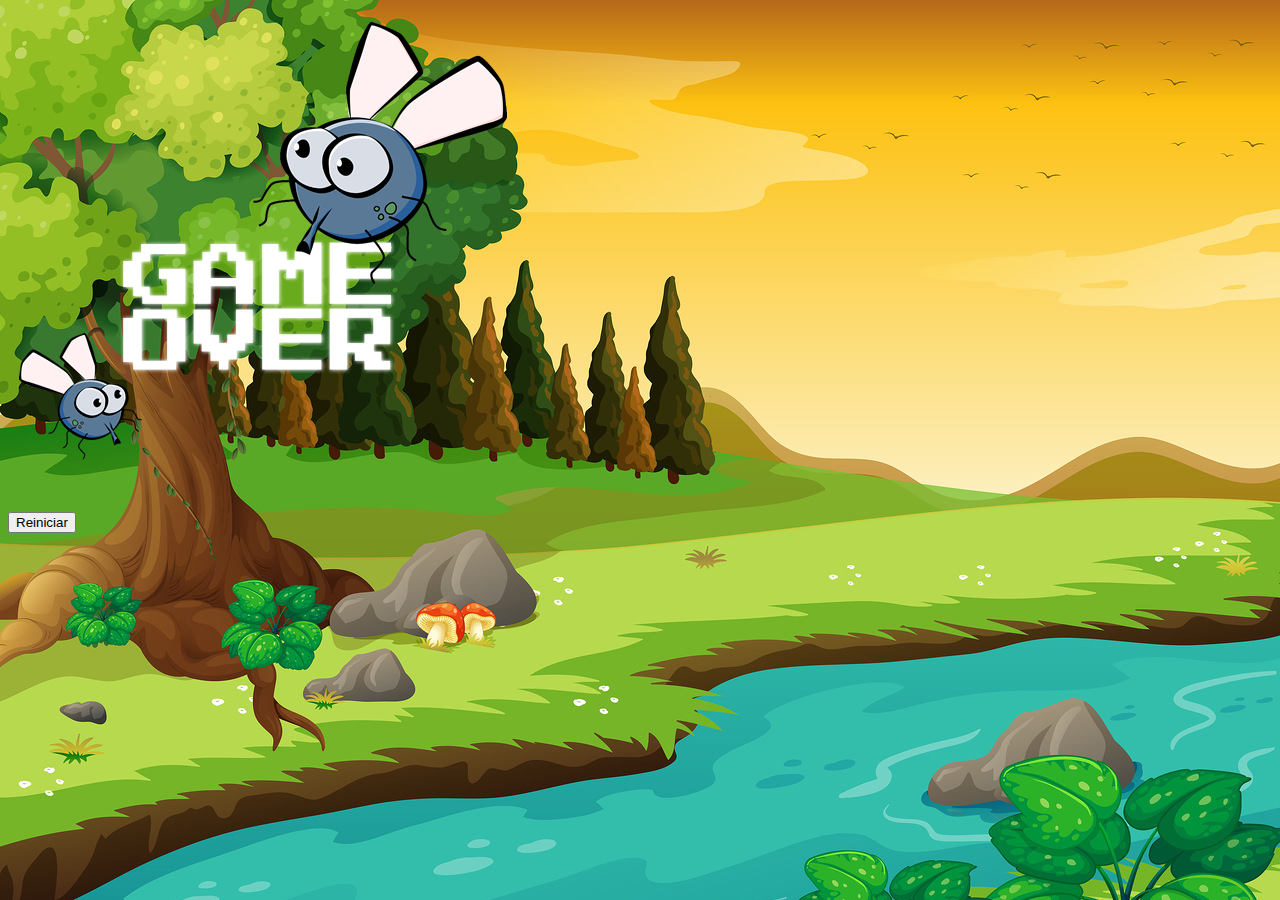
==== gameover.html @ 588af0b6 "fly killer project commit" ====
<!DOCTYPE html>
<html lang="en">
    <head>
        <meta charset="UTF-8">
        <meta http-equiv="X-UA-Compatible" content="IE=edge">
        <meta name="viewport" content="width=device-width, initial-scale=1.0">
        <title>Document</title>

        <!-- CSS only -->
        <link href="https://cdn.jsdelivr.net/npm/bootstrap@5.2.3/dist/css/bootstrap.min.css" rel="stylesheet" integrity="sha384-rbsA2VBKQhggwzxH7pPCaAqO46MgnOM80zW1RWuH61DGLwZJEdK2Kadq2F9CUG65" crossorigin="anonymous">

        <link rel="stylesheet" href="style.css">
    </head>
    <body>
        <div class="container">
            <div class="row">
                <div class="col">
                    <div class="d-flex justify-content-center">
                        <img src="imagens/game_over.png" alt="Game over image">
                    </div>
                </div>
            </div>

            <div class="row">
                <div class="col">
                    <div class="d-flex justify-content-center">
                        <button type="button" class="btn btn-dark btn-lg" onclick="window.location.href = 'app.html'">Reiniciar</button>
                    </div>
                </div>
            </div>
        </div>
    </body>
</html>
---- style.css ----
html {
    cursor: url(imagens/mata_mosca.png) 30 30, auto;

}

body {
    background-image: url('imagens/bg.jpg');
    background-repeat: no-repeat;
    background-size: 100%;
}
.mosquito1 
{
    width: 50px;
    height: 50px;
}

.mosquito2
{
    width: 70px;
    height: 70px;
}

.mosquito3
{
    width: 90px;
    height: 90px;
}

.sideA 
{
    transform: scaleX(1);
}

.sideB 
{
    transform: scaleY(-1);
}

.painel
{
    position: absolute;
    width: 190px;
    padding: 10px;
    bottom: 0px;
    border-top: solid 1px #fff;
    background-color: #fff;
    opacity: 0.7;
    left: 0px;
}

.lifes
{
    float: left;
}

.stopwatch
{
    float: left;
    font-size: 20px;
    font-weight: bold;
}
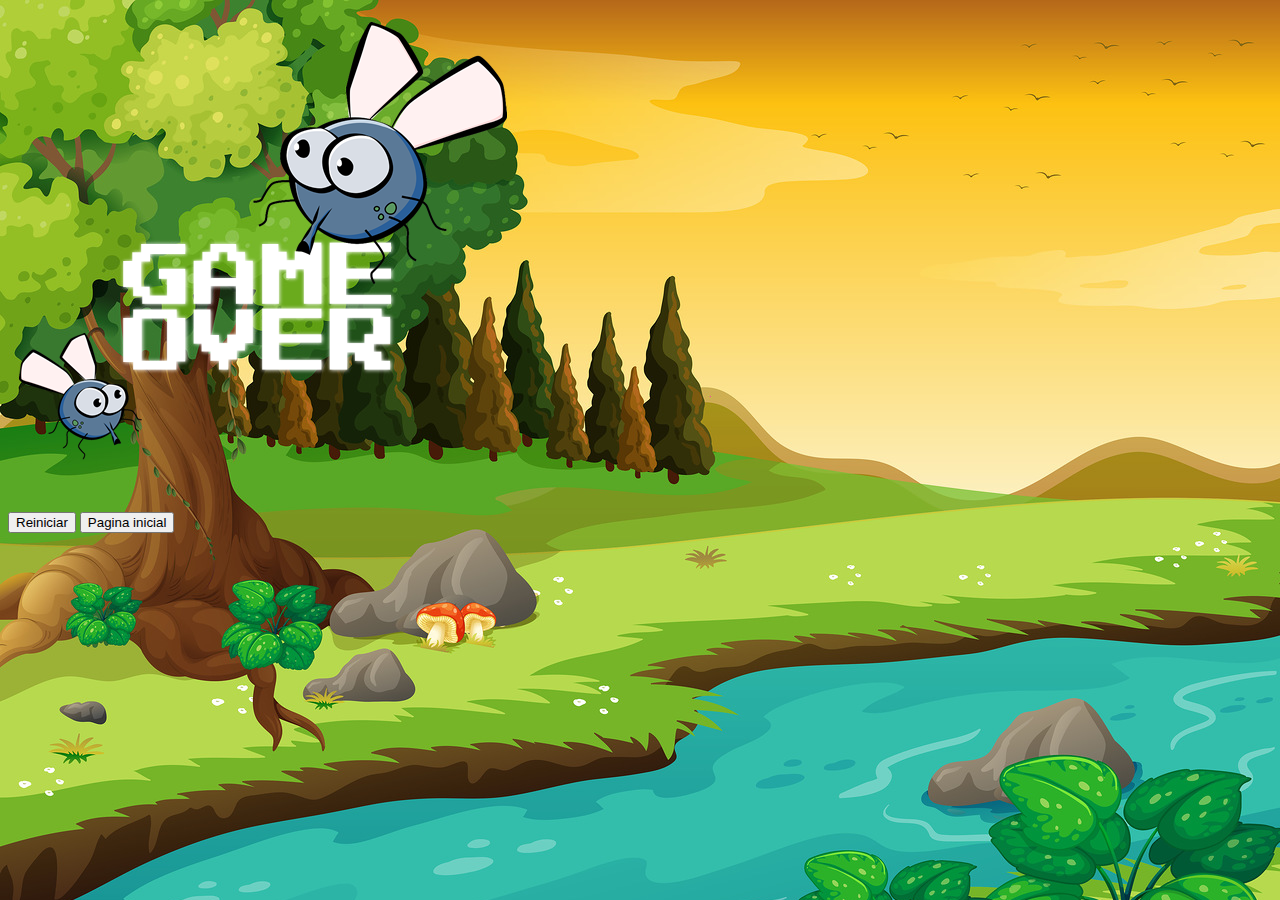
==== commit 89e5fdab: "botoes de voltar para home" ====
--- a/gameover.html
+++ b/gameover.html
@@ -25,6 +25,7 @@
                 <div class="col">
                     <div class="d-flex justify-content-center">
                         <button type="button" class="btn btn-dark btn-lg" onclick="window.location.href = 'app.html'">Reiniciar</button>
+                        <button type="button" class="btn btn-danger btn-lg" onclick="window.location.href = 'index.html'">Pagina inicial</button>
                     </div>
                 </div>
             </div>
